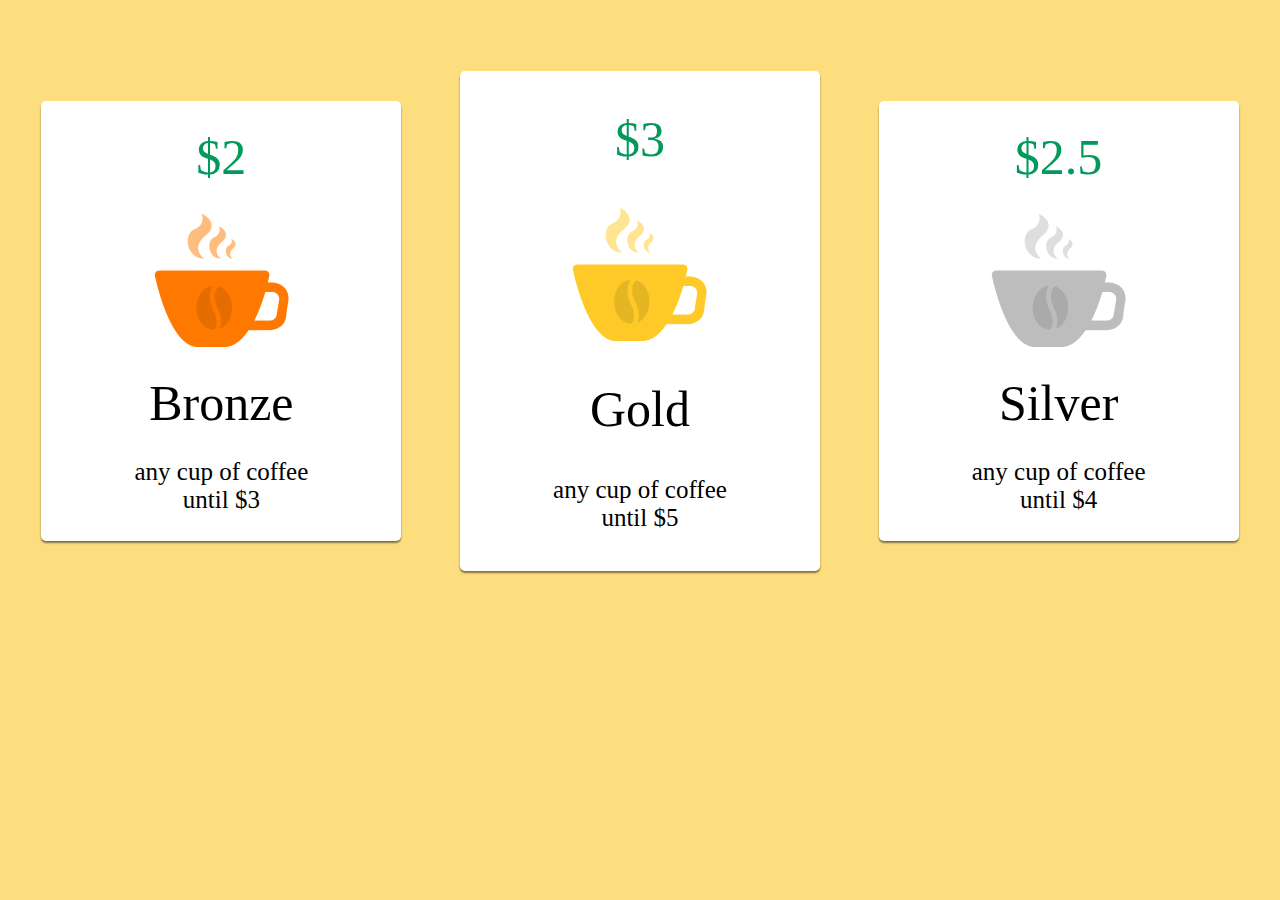
==== index.html @ b6fe7953 "first commit" ====
<!DOCTYPE html>
<html lang="en">

<head>
    <meta charset="UTF-8">
    <meta name="viewport" content="width=device-width, initial-scale=1.0">
    <meta http-equiv="X-UA-Compatible" content="ie=edge">
    <title>Document</title>
    <link rel="stylesheet" href="../class_flex/fonts/miso-cufonfonts-webfont/style.css">
    <link rel="stylesheet" href="styles.css">
</head>

<body>
    <div class="body">
        <div class="bronze coffee">
            <div class="value">$2</div>
            <img src="./img/bronze.png" alt="bronze">
            <div class="text-bold">Bronze</div>
            <div class="text-small">any cup of coffee <br> until $3</div>
        </div>
        <div class="gold coffee">
            <div class="value">$3</div>
            <img src="./img/gold.png" alt="gold">
            <div class="text-bold">Gold</div>
            <div class="text-small">any cup of coffee <br> until $5</div>
        </div>
        <div class="silver coffee">
            <div class="value">$2.5</div>
            <img src="./img/silver.png" alt="silver">
            <div class="text-bold">Silver</div>
            <div class="text-small">any cup of coffee <br> until $4</div>
        </div>
    </div>
</body>

</html>
---- styles.css ----
html {
    background: #FDDE7E;
}

.body {
    display: flex;
    flex-direction: row;
    justify-content: space-evenly;
    align-items: center;
    margin: 0 auto;
    /* width: 1200px;
    height: 600px; */
    padding-top: 5%;
}

.coffee {
    border-radius: 5px;
    background: white;
    width: 360px;
    height: 440px;
    display: flex;
    justify-content: space-evenly;
    align-items: center;
    flex-direction: column;
    box-shadow: 0 2px 2px 0 rgba(0,0,0,0.5); 
    margin: 0 2%;
}

.gold {
    width: 360px;
    height: 500px;
}

div {
    text-align: center;
}

.value {
    font-family: 'Miso Bold';
    font-size: 50px;
    color: #02995B;
}

.text-bold {
    font-family: 'Miso';
    font-size: 50px;
}

.text-small {
    font-family: 'Miso Light';
    font-size: 25px;
}
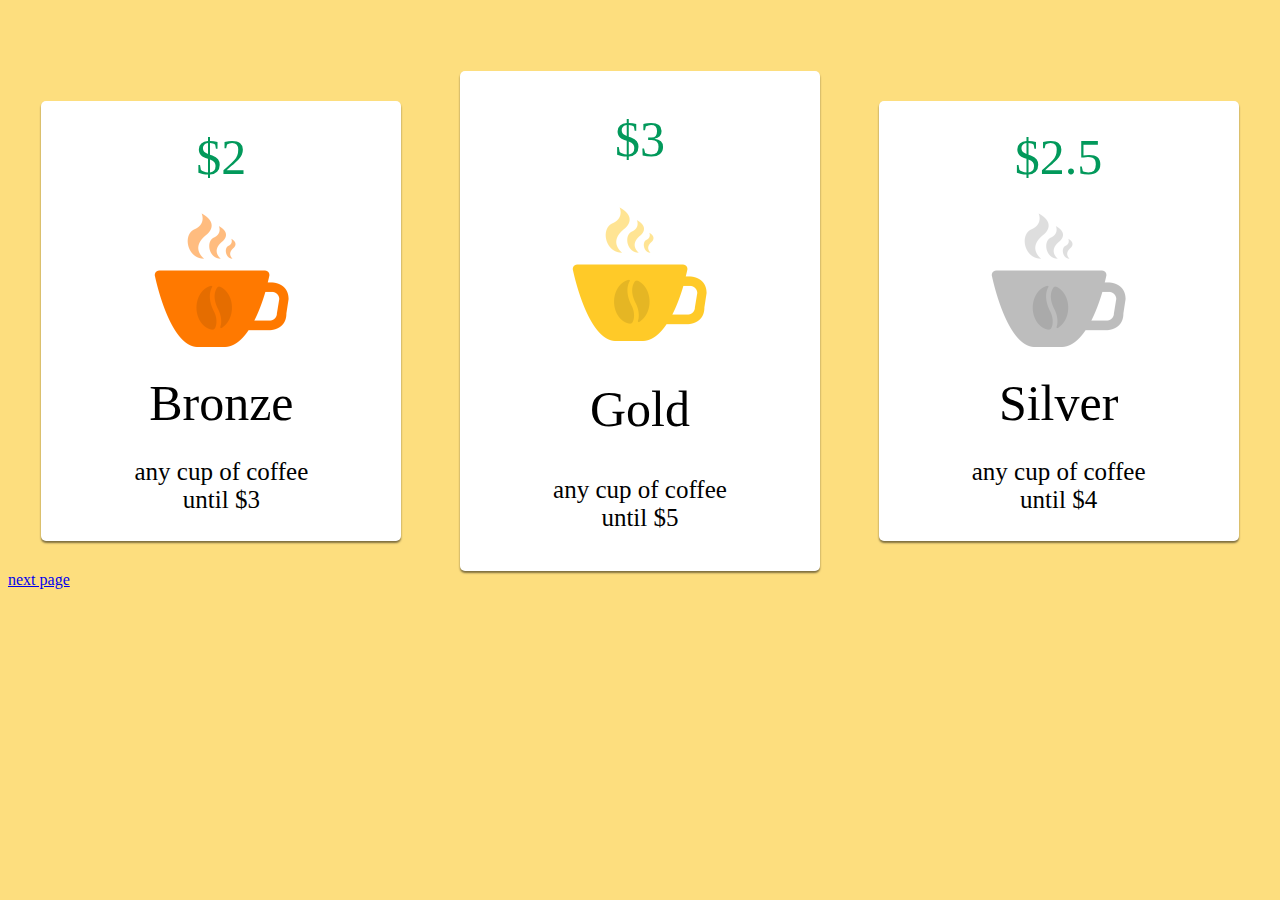
==== commit 9636fd7d: "fix" ====
--- a/index.html
+++ b/index.html
@@ -31,6 +31,7 @@
             <div class="text-small">any cup of coffee <br> until $4</div>
         </div>
     </div>
+    <a href="design.html">next page</a>
 </body>
 
 </html>